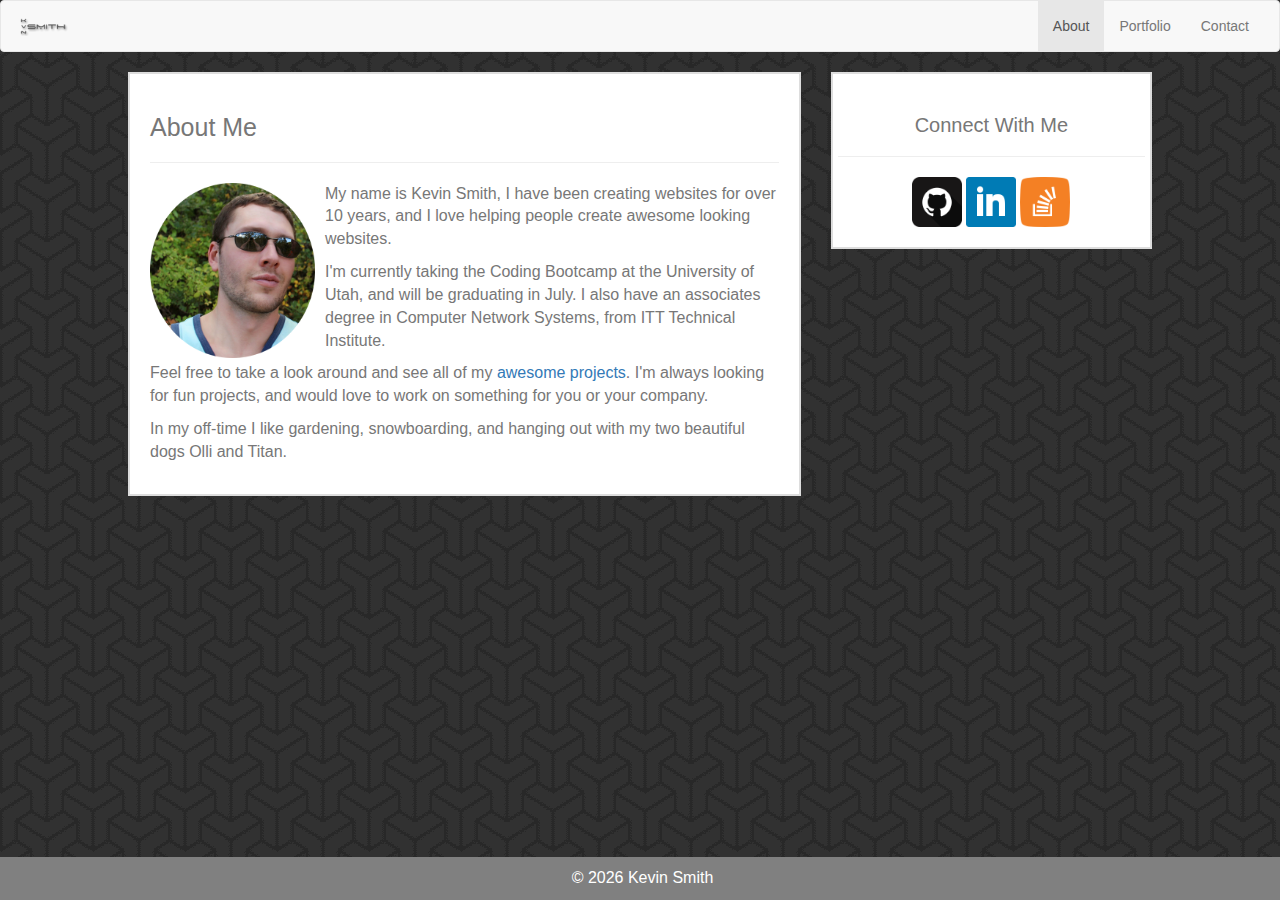
==== index.html @ 2a9960ea "incrimental upload" ====
<!DOCTYPE html>
<html lang="en">

<head>
	<meta charset="UTF-8">
	<meta name="viewport" content="width=device-width, initial-scale=1.0">
	<meta http-equiv="X-UA-Compatible" content="ie=edge">
	<link rel="shortcut icon" type="image/png" href="./assets/images/favicon.ico" />
	<link rel="stylesheet" href="assets/css/bootstrap.min.css">
	<link rel="stylesheet" href="assets/css/style.css">
	<link href="https://fonts.googleapis.com/css?family=Roboto" rel="stylesheet">
	<title>Kevin Smith's Bootstrap Portfolio</title>
</head>

<body onload="myFunction()">
	<nav class="navbar navbar-default">
		<div class="container-fluid">
			<div class="navbar-header">
				<button type="button" class="navbar-toggle collapsed" data-toggle="collapse" data-target="#navbar2">
					<span class="sr-only">Toggle navigation</span>
					<span class="icon-bar"></span>
					<span class="icon-bar"></span>
					<span class="icon-bar"></span>
				</button>
				<a class="navbar-brand" href="index.html">
					<img src="assets/images/logo.png" alt="Kevin Smith">
				</a>
			</div>
			<div id="navbar2" class="navbar-collapse collapse">
				<ul class="nav navbar-nav navbar-right">
					<li class="active">
						<a href="index.html">About</a>
					</li>
					<li>
						<a href="portfolio.html">Portfolio</a>
					</li>
					<li>
						<a href="contact.html">Contact</a>
					</li>
				</ul>
			</div>
			<!--/.nav-collapse -->
		</div>
		<!--/.container-fluid -->
	</nav>

	<section>
		<div class="wrapper">
			<div class="containerMain">
				<div class="row">
					<div class="col-md-8">
						<section class="content">
							<h1>About Me</h1>
							<hr>
							<img src="./assets/images/kvnsmithcircle.png" alt="Kevin Smith" class="image1">
							<p>My name is Kevin Smith, I have been creating websites for over 10 years, and I love helping people create awesome
								looking websites.
							</p>
							<p>I'm currently taking the Coding Bootcamp at the University of Utah, and will be graduating in July. I also have an
								associates degree in Computer Network Systems, from ITT Technical Institute.</p>
							<p>Feel free to take a look around and see all of my
								<a href="portfolio.html"> awesome projects</a>. I'm always looking for fun projects, and would love to work on something for you or your company.</p>
							<p>In my off-time I like gardening, snowboarding, and hanging out with my two beautiful dogs Olli and Titan.</p>
						</section>
					</div>
					<div class="col-md-4">
						<aside>
							<div class="containerSide">
								<div class="sidebar">
									<div class="row">
										<h3>Connect With Me</h3>
										<hr>
										<a href="https://github.com/brainchomper" target="_blank">
											<img src="./assets/images/github.png" alt="GitHub" class="connect">
										</a>
										<a href="https://www.linkedin.com/in/kvnsmith/" target="_blank">
											<img src="./assets/images/linkedin.png" alt="LinkedIn" class="connect">
										</a>
										<a href="https://stackoverflow.com/users/9217650/kevin-smith" target="_blank">
											<img src="./assets/images/stackoverflow.png" alt="Stack Overflow" class="connect">
										</a>
									</div>
								</div>
							</div>
						</aside>
					</div>
				</div>
			</div>
		</div>
	</section>
	<footer>
		<p>&copy;
			<span id="btmfooter"></span> Kevin Smith</p>
		<script>
			function myFunction() {
				var d = new Date();
				var n = d.getFullYear();
				document.getElementById("btmfooter").innerHTML = n;
			}
		</script>
	</footer>
	<!-- jQuery (necessary for Bootstrap's JavaScript plugins) -->
	<script src="https://ajax.googleapis.com/ajax/libs/jquery/1.12.4/jquery.min.js"></script>
	<!-- Include all compiled plugins (below), or include individual files as needed -->
	<script src="assets/js/bootstrap.min.js"></script>

</body>

</html>
---- assets/css/style.css ----
html {
	font-family: 'Roboto', sans-serif;
}
body {
	background-image: url("./../images/escheresque_ste_@2X.png");
	background-color: #cccccc;
	color: #777777;
}
p {
font-size: 16px;
}
h1 {
	font-size: 25px;
}
h3 {
	font-size: 20px;
}
.wrapper {
	width: 80%;
	margin: auto;
}
.containernav{
	width: 100%;
}
.containerMain {
	width: 100%;
}
.containerSide {
	width: 100%;
}
.content {
	background-color: white;
	padding: 20px;
	border-style: solid;
	border-width: 2px;
	border-color: #dddddd;
}
.image1 {
	float: left;
	width: 175px;
	height: 175px;
	padding-right: 10px;
}
.sidebar {
	width: 100%;
	background-color: white;
	padding: 20px;
	align-content: center;
	text-align: center;
	border-style: solid;
	border-width: 2px;
	border-color: #dddddd;
}
.connect {
	width: 50px;
	height: 50px;
}
.navbar-brand {
  padding: 0px;
}
.navbar-brand>img {
  height: 100%;
  padding: 15px;
  width: auto;
}
.cover {
	position: relative;
	width: 250px;
	height: 50px;
	background: #4aaaa5;
	right: 0px;
	top: 210px;
}
.imgtext {
	text-align: center;
	padding: 16px;
	color: #ffffff;
}

footer {
	padding: 10px 0px 0px 5px;
	text-align: center;
	color: white;
	background-color: grey;
	width: 100%;
	position:fixed;
	bottom: 0;
	left: 0;
}
footer:hover {
	color:teal;
}
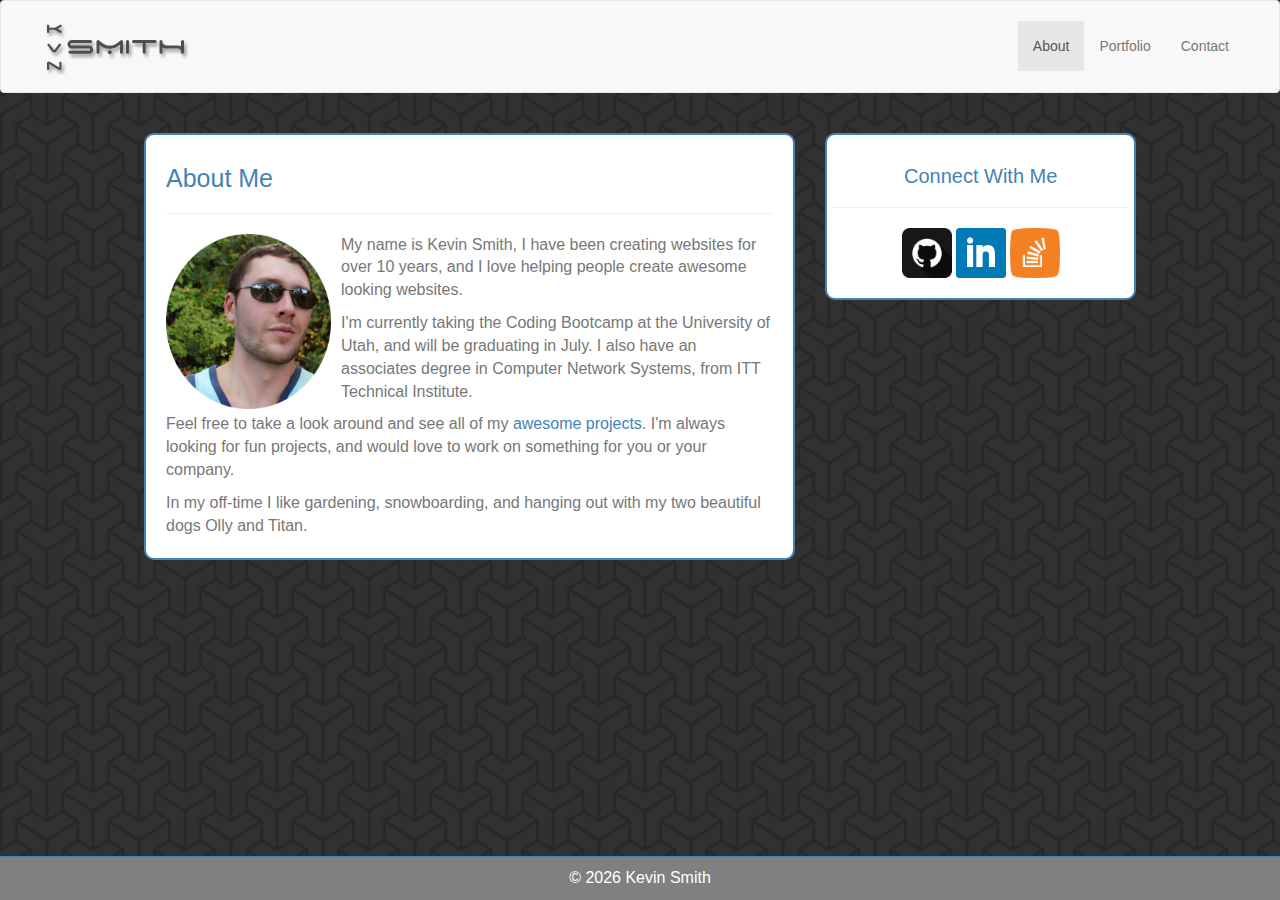
==== commit b1d8ed19: "spelling fix" ====
--- a/index.html
+++ b/index.html
@@ -60,7 +60,7 @@
 								associates degree in Computer Network Systems, from ITT Technical Institute.</p>
 							<p>Feel free to take a look around and see all of my
 								<a href="portfolio.html"> awesome projects</a>. I'm always looking for fun projects, and would love to work on something for you or your company.</p>
-							<p>In my off-time I like gardening, snowboarding, and hanging out with my two beautiful dogs Olli and Titan.</p>
+							<p>In my off-time I like gardening, snowboarding, and hanging out with my two beautiful dogs Olly and Titan.</p>
 						</section>
 					</div>
 					<div class="col-md-4">
--- a/assets/css/style.css
+++ b/assets/css/style.css
@@ -11,9 +11,28 @@
 }
 h1 {
 	font-size: 25px;
+	color: steelblue;
 }
 h3 {
 	font-size: 20px;
+	color: steelblue;
+}
+a {
+	text-decoration: none;
+	color: steelblue;
+}
+.navbar-brand {
+	height: 100%;
+}
+section {
+	border-radius: 10px;
+	margin-bottom: 20px;
+	padding-bottom: 20px;
+	padding: 20px 20px 20px 20px;
+}
+aside {
+	margin-bottom: 10px;
+	padding-bottom: 10px;
 }
 .wrapper {
 	width: 80%;
@@ -30,10 +49,10 @@
 }
 .content {
 	background-color: white;
-	padding: 20px;
+	padding: 10px 20px 10px 20px;
 	border-style: solid;
 	border-width: 2px;
-	border-color: #dddddd;
+	border-color: steelblue;
 }
 .image1 {
 	float: left;
@@ -42,26 +61,27 @@
 	padding-right: 10px;
 }
 .sidebar {
+	border-radius: 10px;
 	width: 100%;
 	background-color: white;
-	padding: 20px;
+	padding: 10px 20px 20px 20px;
 	align-content: center;
 	text-align: center;
 	border-style: solid;
 	border-width: 2px;
-	border-color: #dddddd;
+	border-color: steelblue;
 }
 .connect {
 	width: 50px;
 	height: 50px;
 }
-.navbar-brand {
-  padding: 0px;
+.navbar-brand>img {
+	padding-left: 20px;
+  height: 100%;
+	width: auto;
 }
-.navbar-brand>img {
-  height: 100%;
-  padding: 15px;
-  width: auto;
+.navbar-nav {
+	padding: 20px;
 }
 .cover {
 	position: relative;
@@ -76,9 +96,9 @@
 	padding: 16px;
 	color: #ffffff;
 }
-
 footer {
-	padding: 10px 0px 0px 5px;
+	border-top: solid 1px steelblue;
+	padding: 10px 0px 0px 0px;
 	text-align: center;
 	color: white;
 	background-color: grey;
@@ -88,5 +108,18 @@
 	left: 0;
 }
 footer:hover {
-	color:teal;
+	color: steelblue;
+}
+.col-sm-6 {
+	margin-top: -40px;
+	margin-bottom: 20px;
+	padding-right: 10px;
+}
+@media screen and (max-width: 640px) {	
+	.wrapper {
+		width: 100%;
+	}
+	.section {
+		padding: 20px 0px 20px 0px;
+	}
 }